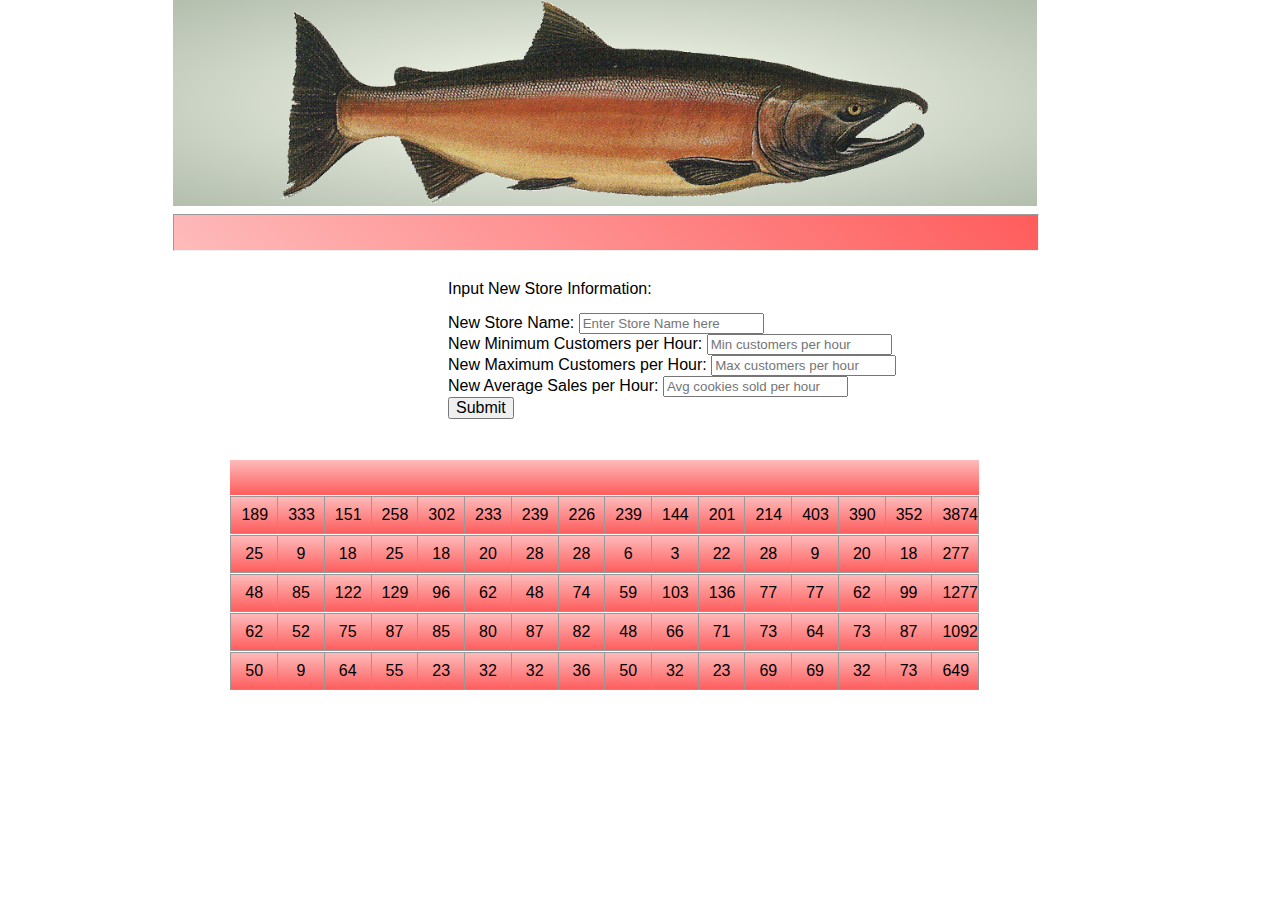
==== sales.html @ 2cfa4eb6 "cookie-stand hw 1" ====
<!DOCTYPE html>
<html>
  <head>
    <meta charset="utf-8">
    <link type="text/css" rel="stylesheet" href="reset.css"/>
    <link type="text/css" rel="stylesheet" href="styles.css"/>
    <title>Salmon Cookies Sales</title>
  </head>
  <header>

  </header>
    <body id="body">
        <section id="salmon">
          <img src="salmon.png" alt="Image of a salmon"/>
        </section>
        <hr id="hrLine"></hr>
    <form id="newStoreInputForm">
      <fieldset>
        <legend>Input New Store Information:</legend>
        New Store Name: <input type="text" placeholder="Enter Store Name here" name="newStoreName" required><br/>
        New Minimum Customers per Hour: <input type="text" placeholder="Min customers per hour" name="newMinCust" required><br/>
        New Maximum Customers per Hour: <input type="text" placeholder="Max customers per hour" name="newMaxCust" required><br/>
        New Average Sales per Hour: <input type="text" placeholder="Avg cookies sold per hour" name="newAvgSales" required><br/>
        <button formButton="enter-form" type="submit" value="submit">Submit</button>
      </fieldset>
    </form>
    <table id="avgSalesTable">
    </table>
    <script src="sales.js"></script>
  </body>
  <footer>
  </footer>
</html>
---- styles.css ----
/*
html {
  background: -moz-linear-gradient(top,  #febbbb 0%, #fe9090 45%, #ff5c5c 100%); /* FF3.6-15 */
/*  background: -webkit-linear-gradient(top,  #febbbb 0%,#fe9090 45%,#ff5c5c 100%); /* Chrome10-25,Safari5.1-6 */
  /*background: linear-gradient(to bottom,  #febbbb 0%,#fe9090 45%,#ff5c5c 100%); /* W3C, IE10+, FF16+, Chrome26+, Opera12+, Safari7+ */*/
  /*filter: progid:DXImageTransform.Microsoft.gradient( startColorstr='#febbbb', endColorstr='#ff5c5c',GradientType=0 ); /* IE6-9 */*/
  /*background-repeat: no-repeat;*/
}
header {
}
section {
  margin-left: 15%;
}
#salmon {
  max-width: 75%;
  background: rgb(252,255,244);
  background: -moz-radial-gradient(center, ellipse cover,  rgba(252,255,244,1) 0%, rgba(223,229,215,1) 40%, rgba(179,190,173,1) 100%);
  background: -webkit-radial-gradient(center, ellipse cover,  rgba(252,255,244,1) 0%,rgba(223,229,215,1) 40%,rgba(179,190,173,1) 100%);
  background: radial-gradient(ellipse at center,  rgba(252,255,244,1) 0%,rgba(223,229,215,1) 40%,rgba(179,190,173,1) 100%);
  filter: progid:DXImageTransform.Microsoft.gradient( startColorstr='#fcfff4', endColorstr='#b3bead',GradientType=1 );
}
fieldset {
  max-width: 75%;
}
img {
  max-width: 75%;
  margin-left: 12.5%;
}
body {
  font-family: cursive, sans-serif;
  max-width: 90%;
  height: auto;
  border: 2px
}
table {
  background: -webkit-linear-gradient(#febbbb 0%, #fe9090 45%, #ff5c5c 100%);
  background: -o-linear-gradient(#febbbb 0%, #fe9090 45%, #ff5c5c 100%);
  background: linear-gradient(#febbbb 0%, #fe9090 45%, #ff5c5c 100%);
  background: linear-gradient(to bottom,  #febbbb 0%,#fe9090 45%,#ff5c5c 100%);
  filter: progid:DXImageTransform.Microsoft.gradient( startColorstr='#febbbb', endColorstr='#ff5c5c',GradientType=0 );
  display: table;
  table-layout: fixed;
  border-spacing: 0.5rem;
  border-collapse: collapse;
  margin-left: 20%;
  margin-top: 1px;
  width: 65%;
  vertical-align: bottom;
  height: 35px;
  padding: 30px;
  text-align: center;
  font-family: cursive, sans-serif;
  border-color: #000;
  clear: both;
}
tbody {
  display: table-row-group;
  vertical-align: middle;
  border-color: #000;
}
thead {
  display: table-header-group;
  vertical-align: middle;
  border-color: inherit;
}
tfoot {
  display: table-footer-group;
  vertical-align: middle;
  border-color: inherit;
}
tr {
  height: 35px;
  display: table-row;
  vertical-align: inherit;
  border-color: inherit;
}
col {
  display: table-column;
}
colgroup {
  display: table-column-group;
}
th {
}
td {
  display: table-cell;
  vertical-align: inherit;
  text-align: center;
  padding: 0.15rem;
  border: 1px solid #ccc;
  vertical-align: bottom;
  border: 1px solid #999;
  padding: 10px;
}
#hrLine {
  margin-left: 15%;
  height: 35px;
  max-width: 75%;
  background: rgb(254,187,187); /* Old browsers */
  background: -moz-linear-gradient(45deg,  rgba(254,187,187,1) 0%, rgba(254,144,144,1) 45%, rgba(255,92,92,1) 100%);
  background: -webkit-linear-gradient(45deg,  rgba(254,187,187,1) 0%,rgba(254,144,144,1) 45%,rgba(255,92,92,1) 100%);
  background: linear-gradient(45deg,  rgba(254,187,187,1) 0%,rgba(254,144,144,1) 45%,rgba(255,92,92,1) 100%);
  filter: progid:DXImageTransform.Microsoft.gradient( startColorstr='#febbbb', endColorstr='#ff5c5c',GradientType=1 );
}
#tempBookmark-1 {
  text-align: center;
  max-width: 100%;
  height: 100px;
}
form {
  font-family: cursive, sans-serif;
  margin-left: 37.5%;
  margin-top: 30px;
  margin-bottom: 25px;
  font:100%/1 cursive, sans-serif;
}
#newStoreInputForm {
    font:100%/1 cursive, sans-serif;
    font-family: cursive, sans-serif;
}
fieldset {
  padding: 1em;
  font:100%/1 cursive, sans-serif;
  }
button {
  font:100%/1 cursive, sans-serif;
}
label {
  float:left;
  width:25%;
  margin-right:0.5em;
  padding-top:0.2em;
  text-align:right;
  font-weight:bold;
  font:100%/1 cursive, sans-serif;
  }
caption {
  display: table-caption;
  text-align: center;
  font:100%/1 cursive, sans-serif;
}
footer {
  padding: 30px;
  text-align: center;
  font-family: 'Open Sans', sans-serif;
  color: 	#C0C0C0;
  clear: both;
}
/*
html {
  line-height: 1.15;
  -ms-text-size-adjust: 100%;
  -webkit-text-size-adjust: 100%;
}

h1{
  padding-top: 100px;
  font-size:4em;
  text-align: center;
  margin: 0.67em 0;
  font-family: 'Rubik Mono One', sans-serif;
  margin: 10px;
}

h4{
  font-family: 'Ubuntu', sans-serif;
  text-align: center;
}
ul {
  list-style-image: url("#");


}

body {
  margin: 0;
}

section{
  font-family: 'Raleway', sans-serif;
  padding: 20px;
  float: left;
  width: 50%;
  color:gray;
  display: inline-block;
}

aside {
  float: right;
  width: 30%;
  padding: 10px;
  border: 1px dotted red;
  font-family: 'Space Mono', monospace;
  margin-right: 30px;
   }

a {
  background-color: transparent;
  -webkit-text-decoration-skip: objects;
}

*/


}
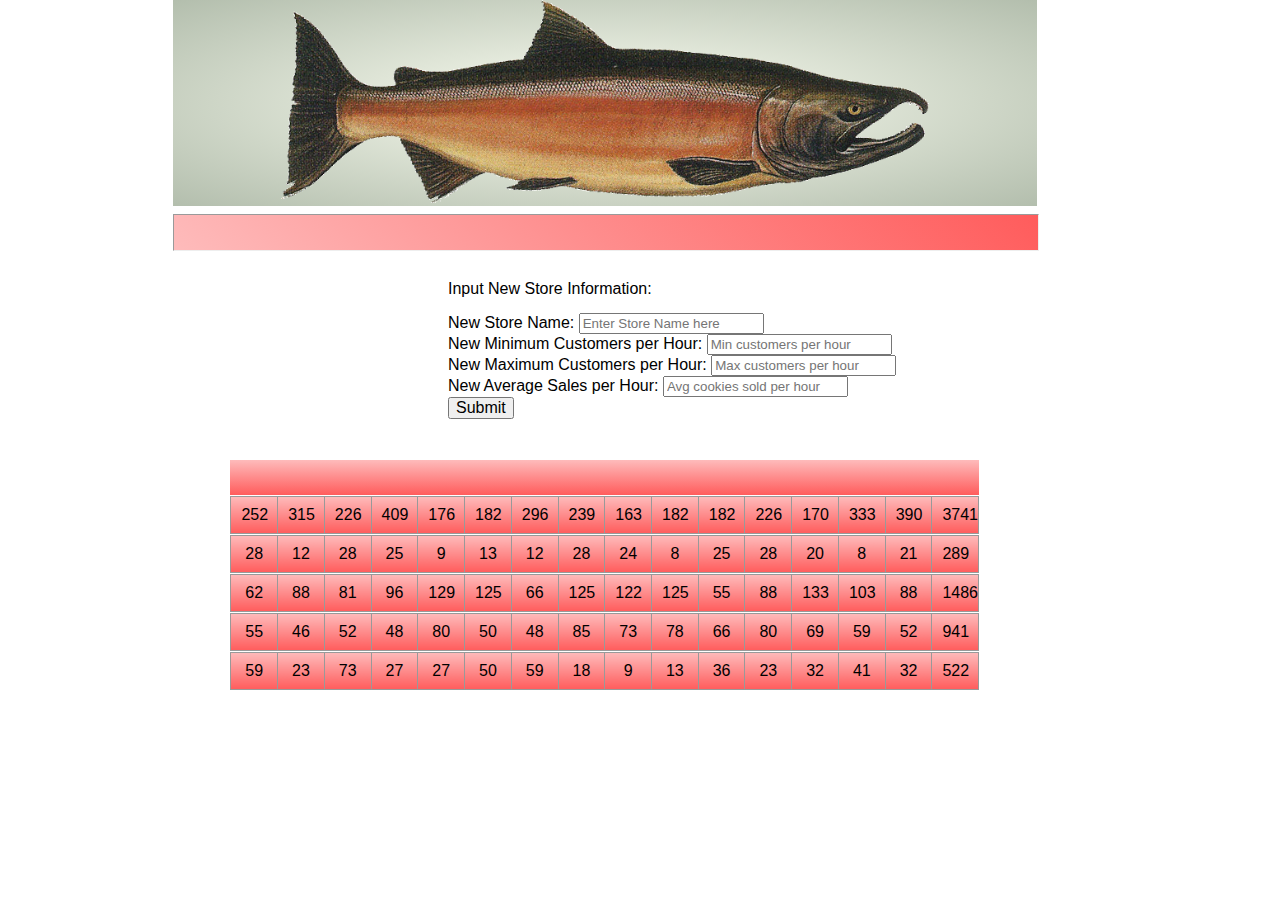
==== commit 51ada253: "Last commit Sunday night" ====
--- a/sales.html
+++ b/sales.html
@@ -14,7 +14,7 @@
           <img src="salmon.png" alt="Image of a salmon"/>
         </section>
         <hr id="hrLine"></hr>
-    <form id="newStoreInputForm">
+    <form id="newStoreForm">
       <fieldset>
         <legend>Input New Store Information:</legend>
         New Store Name: <input type="text" placeholder="Enter Store Name here" name="newStoreName" required><br/>
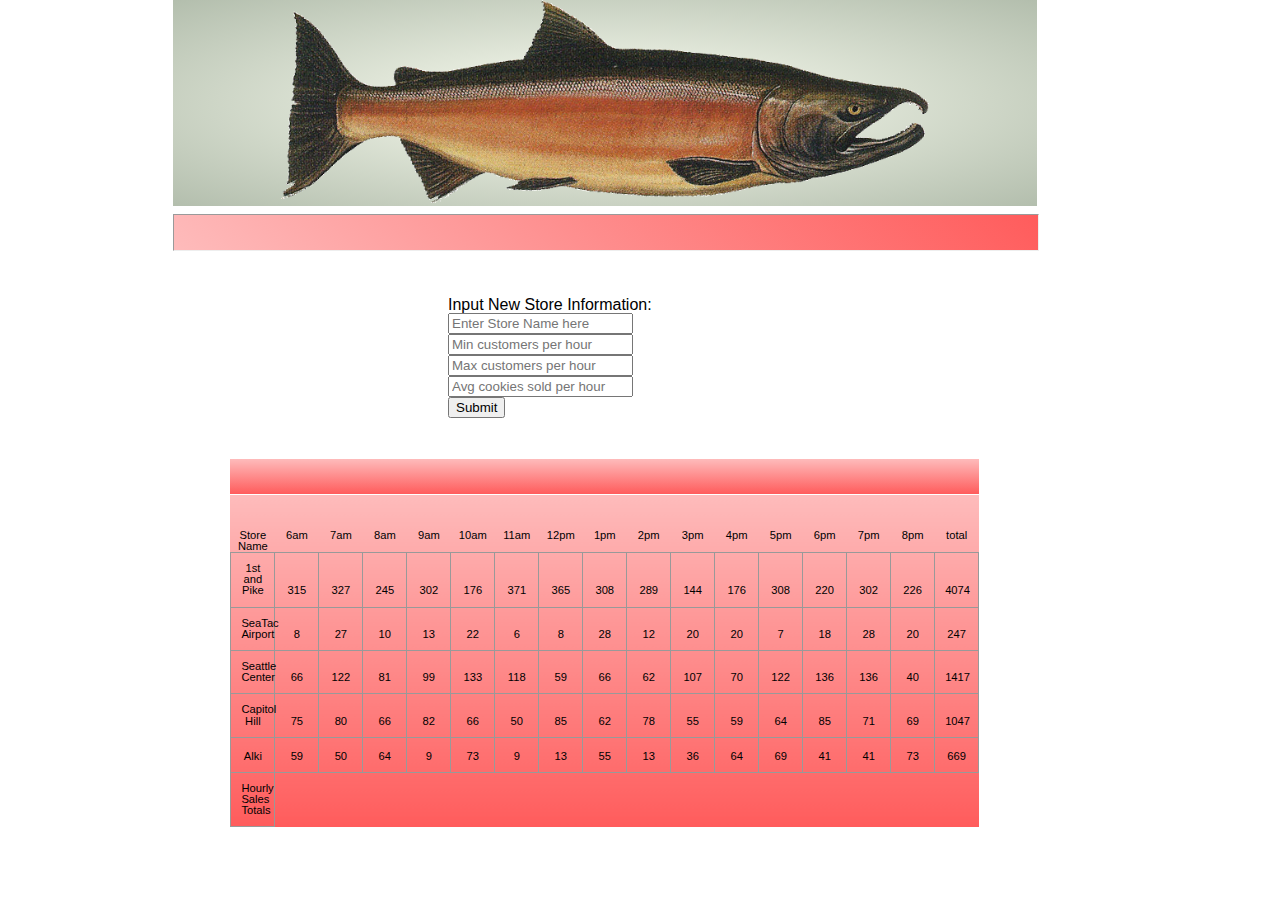
==== commit 74d96834: "Finishing up js. New store func working." ====
--- a/sales.html
+++ b/sales.html
@@ -6,25 +6,34 @@
     <link type="text/css" rel="stylesheet" href="styles.css"/>
     <title>Salmon Cookies Sales</title>
   </head>
-  <header>
 
-  </header>
-    <body id="body">
+    <body>
         <section id="salmon">
           <img src="salmon.png" alt="Image of a salmon"/>
         </section>
         <hr id="hrLine"></hr>
-    <form id="newStoreForm">
+    <form action="index.html" method="get" id="newStoreForm">
       <fieldset>
-        <legend>Input New Store Information:</legend>
-        New Store Name: <input type="text" placeholder="Enter Store Name here" name="newStoreName" required><br/>
-        New Minimum Customers per Hour: <input type="text" placeholder="Min customers per hour" name="newMinCust" required><br/>
-        New Maximum Customers per Hour: <input type="text" placeholder="Max customers per hour" name="newMaxCust" required><br/>
-        New Average Sales per Hour: <input type="text" placeholder="Avg cookies sold per hour" name="newAvgSales" required><br/>
-        <button formButton="enter-form" type="submit" value="submit">Submit</button>
+        <h2>Input New Store Information:</h2>
+          <ul>
+            <li>
+              <input type="text" placeholder="Enter Store Name here" name="storeName" id="storeName" required/>
+            </li>
+            <li>
+              <input type="number" placeholder="Min customers per hour" name="minCust" id="minCust" required/>
+            </li>
+            <li>
+              <input type="number" placeholder="Max customers per hour" name="maxCust" id="maxCust" required/>
+            </li>
+            <li><input type="number" placeholder="Avg cookies sold per hour" name="avgCookies" id=avgCookies step="0.01" required>
+            </li>
+            <li>
+              <input type="submit" value="Submit" name="submit" id="submitButton"/>
+            </li>
+          </ul>
       </fieldset>
     </form>
-    <table id="avgSalesTable">
+    <table >
     </table>
     <script src="sales.js"></script>
   </body>
--- a/styles.css
+++ b/styles.css
@@ -50,6 +50,7 @@
   padding: 30px;
   text-align: center;
   font-family: cursive, sans-serif;
+  font-size: .7em;
   border-color: #000;
   clear: both;
 }
@@ -114,7 +115,7 @@
   margin-bottom: 25px;
   font:100%/1 cursive, sans-serif;
 }
-#newStoreInputForm {
+#newStoreForm {
     font:100%/1 cursive, sans-serif;
     font-family: cursive, sans-serif;
 }
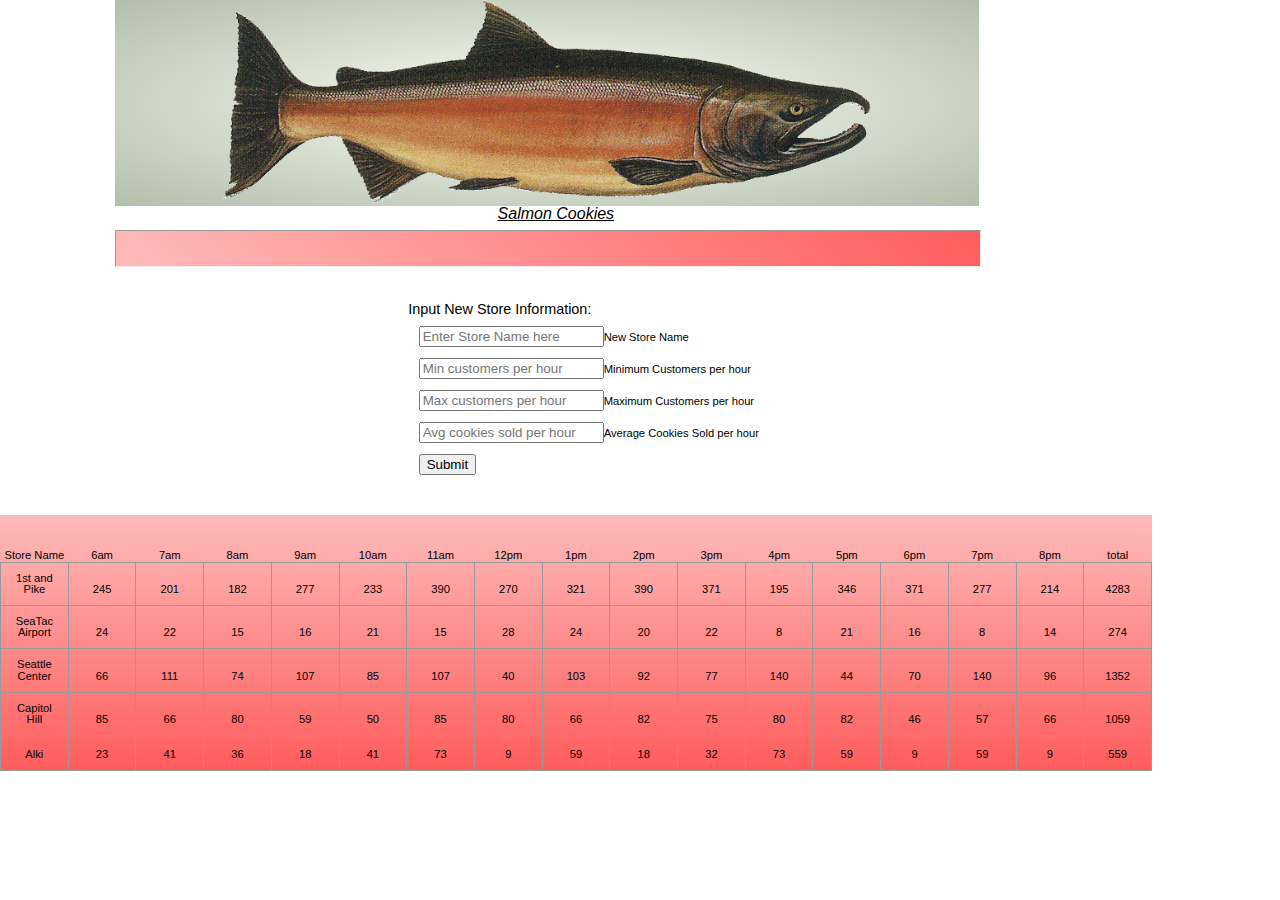
==== commit 3d0c47fe: "added css and refined js" ====
--- a/sales.html
+++ b/sales.html
@@ -6,37 +6,38 @@
     <link type="text/css" rel="stylesheet" href="styles.css"/>
     <title>Salmon Cookies Sales</title>
   </head>
-
-    <body>
-        <section id="salmon">
-          <img src="salmon.png" alt="Image of a salmon"/>
-        </section>
-        <hr id="hrLine"></hr>
-    <form action="index.html" method="get" id="newStoreForm">
-      <fieldset>
-        <h2>Input New Store Information:</h2>
-          <ul>
-            <li>
-              <input type="text" placeholder="Enter Store Name here" name="storeName" id="storeName" required/>
-            </li>
-            <li>
-              <input type="number" placeholder="Min customers per hour" name="minCust" id="minCust" required/>
-            </li>
-            <li>
-              <input type="number" placeholder="Max customers per hour" name="maxCust" id="maxCust" required/>
-            </li>
-            <li><input type="number" placeholder="Avg cookies sold per hour" name="avgCookies" id=avgCookies step="0.01" required>
-            </li>
-            <li>
-              <input type="submit" value="Submit" name="submit" id="submitButton"/>
-            </li>
-          </ul>
-      </fieldset>
-    </form>
-    <table >
-    </table>
-    <script src="sales.js"></script>
-  </body>
+  <body>
+      <section id="salmon">
+        <img src="salmon.png" alt="Image of a salmon"/>
+      </section>
+      <section>
+        <p>Salmon Cookies</p>
+      </section>
+      <hr id="hrLine"></hr>
+  <form action="index.html" method="get" id="newStoreForm">
+    <fieldset>
+      <h2>Input New Store Information:</h2>
+      <ul>
+        <li>
+          <input type="text" placeholder="Enter Store Name here" name="storeName" id="storeName" required/><a>New Store Name</a>
+        </li>
+        <li>
+          <input type="number" placeholder="Min customers per hour" name="minCust" id="minCust" required/><a>Minimum Customers per hour</a>
+        </li>
+        <li>
+          <input type="number" placeholder="Max customers per hour" name="maxCust" id="maxCust" required/><a>Maximum Customers per hour</a>
+        </li>
+        <li>
+          <input type="number" placeholder="Avg cookies sold per hour" name="avgCookies" id="avgCookies" step="0.01" required><a>Average Cookies Sold per hour</a>
+        </li>
+        <li>
+          <input type="submit" value="Submit" name="submit" id="submitButton"/>
+        </li>
+      </ul>
+    </fieldset>
+  </form>
+  <script src="sales.js"></script>
+</body>
   <footer>
   </footer>
 </html>
--- a/styles.css
+++ b/styles.css
@@ -8,8 +8,25 @@
 }
 header {
 }
+h1 {
+font-family: cursive, sans-serif;
+font-size: 2em;
+/*text-align: center;*/
+max-width: 100%;
+}
+p {
+  text-align: center;
+  text-decoration: underline;
+  font-style: italic;
+  font-family: cursive, sans-serif;
+  max-width: 100%;
+  margin-right: 15%;
+}
+h2 {
+  font-size: .9em;
+}
 section {
-  margin-left: 15%;
+  margin-left: 10%;
 }
 #salmon {
   max-width: 75%;
@@ -42,9 +59,9 @@
   table-layout: fixed;
   border-spacing: 0.5rem;
   border-collapse: collapse;
-  margin-left: 20%;
+  /*margin-left: 20%;*/
   margin-top: 1px;
-  width: 65%;
+  width: 100%;
   vertical-align: bottom;
   height: 35px;
   padding: 30px;
@@ -53,6 +70,7 @@
   font-size: .7em;
   border-color: #000;
   clear: both;
+
 }
 tbody {
   display: table-row-group;
@@ -76,7 +94,10 @@
   border-color: inherit;
 }
 col {
+  /*white-space: nowrap;*/
   display: table-column;
+  width: auto;
+  /*padding: 10px;*/
 }
 colgroup {
   display: table-column-group;
@@ -94,7 +115,7 @@
   padding: 10px;
 }
 #hrLine {
-  margin-left: 15%;
+  margin-left: 10%;
   height: 35px;
   max-width: 75%;
   background: rgb(254,187,187); /* Old browsers */
@@ -110,17 +131,28 @@
 }
 form {
   font-family: cursive, sans-serif;
-  margin-left: 37.5%;
+  padding: 10px;
+  margin-left: 35%;
   margin-top: 30px;
   margin-bottom: 25px;
   font:100%/1 cursive, sans-serif;
 }
+ul {
+  padding: 5px;
+}
+li {
+  padding: 1%;
+}
+a {
+  font-size: .7rem;
+}
 #newStoreForm {
-    font:100%/1 cursive, sans-serif;
-    font-family: cursive, sans-serif;
+  font-size: 1rem;
+  font-family: cursive, sans-serif;
+  padding: 5px;
 }
 fieldset {
-  padding: 1em;
+  /*padding: 1rem;*/
   font:100%/1 cursive, sans-serif;
   }
 button {
@@ -129,8 +161,8 @@
 label {
   float:left;
   width:25%;
-  margin-right:0.5em;
-  padding-top:0.2em;
+  margin-right:0.5rem;
+  padding-top:0.2rem;
   text-align:right;
   font-weight:bold;
   font:100%/1 cursive, sans-serif;
@@ -154,13 +186,7 @@
   -webkit-text-size-adjust: 100%;
 }
 
-h1{
-  padding-top: 100px;
-  font-size:4em;
-  text-align: center;
-  margin: 0.67em 0;
-  font-family: 'Rubik Mono One', sans-serif;
-  margin: 10px;
+
 }
 
 h4{
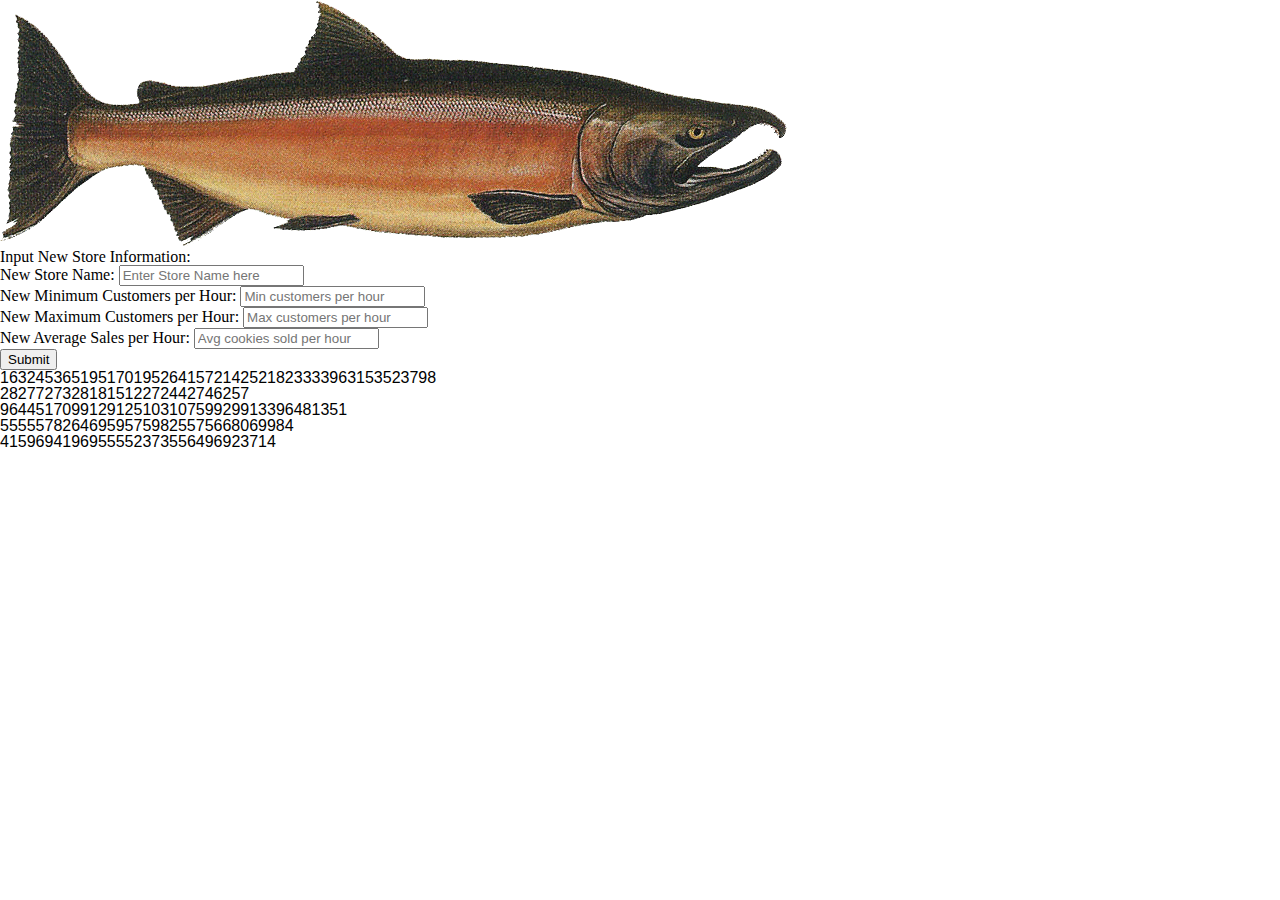
==== commit 44cc931e: "Merge pull request #10 from mathewcmartin/thur-layout" ====
--- a/sales.html
+++ b/sales.html
@@ -4,40 +4,26 @@
     <meta charset="utf-8">
     <link type="text/css" rel="stylesheet" href="reset.css"/>
     <link type="text/css" rel="stylesheet" href="styles.css"/>
-    <title>Salmon Cookies Sales</title>
+    <title>Salmon Cookies</title>
   </head>
-  <body>
-      <section id="salmon">
-        <img src="salmon.png" alt="Image of a salmon"/>
-      </section>
-      <section>
-        <p>Salmon Cookies</p>
-      </section>
-      <hr id="hrLine"></hr>
-  <form action="index.html" method="get" id="newStoreForm">
-    <fieldset>
-      <h2>Input New Store Information:</h2>
-      <ul>
-        <li>
-          <input type="text" placeholder="Enter Store Name here" name="storeName" id="storeName" required/><a>New Store Name</a>
-        </li>
-        <li>
-          <input type="number" placeholder="Min customers per hour" name="minCust" id="minCust" required/><a>Minimum Customers per hour</a>
-        </li>
-        <li>
-          <input type="number" placeholder="Max customers per hour" name="maxCust" id="maxCust" required/><a>Maximum Customers per hour</a>
-        </li>
-        <li>
-          <input type="number" placeholder="Avg cookies sold per hour" name="avgCookies" id="avgCookies" step="0.01" required><a>Average Cookies Sold per hour</a>
-        </li>
-        <li>
-          <input type="submit" value="Submit" name="submit" id="submitButton"/>
-        </li>
-      </ul>
-    </fieldset>
-  </form>
-  <script src="sales.js"></script>
-</body>
+  <header>
+    <img src="salmon.png" alt="Image of a salmon">
+  </header>
+  <body id="body">
+    <form id="newStoreInputForm">
+      <fieldset>
+        <legend>Input New Store Information:</legend>
+        New Store Name: <input type="text" placeholder="Enter Store Name here" name="newStoreName" required><br/>
+        New Minimum Customers per Hour: <input type="text" placeholder="Min customers per hour" name="newMinCust" required><br/>
+        New Maximum Customers per Hour: <input type="text" placeholder="Max customers per hour" name="newMaxCust" required><br/>
+        New Average Sales per Hour: <input type="text" placeholder="Avg cookies sold per hour" name="newAvgSales" required><br/>
+        <button formButton="enter-form" type="submit" value="submit">Submit</button>
+      </fieldset>
+    </form>
+    <table class="avgSalesTable">
+    </table>
+    <script src="sales.js"></script>
+  </body>
   <footer>
   </footer>
 </html>
--- a/styles.css
+++ b/styles.css
@@ -2,175 +2,27 @@
 html {
   background: -moz-linear-gradient(top,  #febbbb 0%, #fe9090 45%, #ff5c5c 100%); /* FF3.6-15 */
 /*  background: -webkit-linear-gradient(top,  #febbbb 0%,#fe9090 45%,#ff5c5c 100%); /* Chrome10-25,Safari5.1-6 */
-  /*background: linear-gradient(to bottom,  #febbbb 0%,#fe9090 45%,#ff5c5c 100%); /* W3C, IE10+, FF16+, Chrome26+, Opera12+, Safari7+ */*/
-  /*filter: progid:DXImageTransform.Microsoft.gradient( startColorstr='#febbbb', endColorstr='#ff5c5c',GradientType=0 ); /* IE6-9 */*/
-  /*background-repeat: no-repeat;*/
+  background: linear-gradient(to bottom,  #febbbb 0%,#fe9090 45%,#ff5c5c 100%); /* W3C, IE10+, FF16+, Chrome26+, Opera12+, Safari7+ */
+  filter: progid:DXImageTransform.Microsoft.gradient( startColorstr='#febbbb', endColorstr='#ff5c5c',GradientType=0 ); /* IE6-9 */
+  background-repeat: no-repeat;
 }
-header {
-}
-h1 {
-font-family: cursive, sans-serif;
-font-size: 2em;
-/*text-align: center;*/
-max-width: 100%;
-}
-p {
-  text-align: center;
-  text-decoration: underline;
-  font-style: italic;
-  font-family: cursive, sans-serif;
-  max-width: 100%;
-  margin-right: 15%;
-}
-h2 {
-  font-size: .9em;
-}
-section {
-  margin-left: 10%;
-}
-#salmon {
-  max-width: 75%;
-  background: rgb(252,255,244);
-  background: -moz-radial-gradient(center, ellipse cover,  rgba(252,255,244,1) 0%, rgba(223,229,215,1) 40%, rgba(179,190,173,1) 100%);
-  background: -webkit-radial-gradient(center, ellipse cover,  rgba(252,255,244,1) 0%,rgba(223,229,215,1) 40%,rgba(179,190,173,1) 100%);
-  background: radial-gradient(ellipse at center,  rgba(252,255,244,1) 0%,rgba(223,229,215,1) 40%,rgba(179,190,173,1) 100%);
-  filter: progid:DXImageTransform.Microsoft.gradient( startColorstr='#fcfff4', endColorstr='#b3bead',GradientType=1 );
-}
+
 fieldset {
   max-width: 75%;
 }
 img {
   max-width: 75%;
-  margin-left: 12.5%;
 }
 body {
-  font-family: cursive, sans-serif;
-  max-width: 90%;
-  height: auto;
+
   border: 2px
+
 }
 table {
-  background: -webkit-linear-gradient(#febbbb 0%, #fe9090 45%, #ff5c5c 100%);
-  background: -o-linear-gradient(#febbbb 0%, #fe9090 45%, #ff5c5c 100%);
-  background: linear-gradient(#febbbb 0%, #fe9090 45%, #ff5c5c 100%);
-  background: linear-gradient(to bottom,  #febbbb 0%,#fe9090 45%,#ff5c5c 100%);
-  filter: progid:DXImageTransform.Microsoft.gradient( startColorstr='#febbbb', endColorstr='#ff5c5c',GradientType=0 );
-  display: table;
-  table-layout: fixed;
-  border-spacing: 0.5rem;
-  border-collapse: collapse;
-  /*margin-left: 20%;*/
-  margin-top: 1px;
-  width: 100%;
-  vertical-align: bottom;
-  height: 35px;
   padding: 30px;
   text-align: center;
-  font-family: cursive, sans-serif;
-  font-size: .7em;
-  border-color: #000;
+  font-family: 'Open Sans', sans-serif;
   clear: both;
-
-}
-tbody {
-  display: table-row-group;
-  vertical-align: middle;
-  border-color: #000;
-}
-thead {
-  display: table-header-group;
-  vertical-align: middle;
-  border-color: inherit;
-}
-tfoot {
-  display: table-footer-group;
-  vertical-align: middle;
-  border-color: inherit;
-}
-tr {
-  height: 35px;
-  display: table-row;
-  vertical-align: inherit;
-  border-color: inherit;
-}
-col {
-  /*white-space: nowrap;*/
-  display: table-column;
-  width: auto;
-  /*padding: 10px;*/
-}
-colgroup {
-  display: table-column-group;
-}
-th {
-}
-td {
-  display: table-cell;
-  vertical-align: inherit;
-  text-align: center;
-  padding: 0.15rem;
-  border: 1px solid #ccc;
-  vertical-align: bottom;
-  border: 1px solid #999;
-  padding: 10px;
-}
-#hrLine {
-  margin-left: 10%;
-  height: 35px;
-  max-width: 75%;
-  background: rgb(254,187,187); /* Old browsers */
-  background: -moz-linear-gradient(45deg,  rgba(254,187,187,1) 0%, rgba(254,144,144,1) 45%, rgba(255,92,92,1) 100%);
-  background: -webkit-linear-gradient(45deg,  rgba(254,187,187,1) 0%,rgba(254,144,144,1) 45%,rgba(255,92,92,1) 100%);
-  background: linear-gradient(45deg,  rgba(254,187,187,1) 0%,rgba(254,144,144,1) 45%,rgba(255,92,92,1) 100%);
-  filter: progid:DXImageTransform.Microsoft.gradient( startColorstr='#febbbb', endColorstr='#ff5c5c',GradientType=1 );
-}
-#tempBookmark-1 {
-  text-align: center;
-  max-width: 100%;
-  height: 100px;
-}
-form {
-  font-family: cursive, sans-serif;
-  padding: 10px;
-  margin-left: 35%;
-  margin-top: 30px;
-  margin-bottom: 25px;
-  font:100%/1 cursive, sans-serif;
-}
-ul {
-  padding: 5px;
-}
-li {
-  padding: 1%;
-}
-a {
-  font-size: .7rem;
-}
-#newStoreForm {
-  font-size: 1rem;
-  font-family: cursive, sans-serif;
-  padding: 5px;
-}
-fieldset {
-  /*padding: 1rem;*/
-  font:100%/1 cursive, sans-serif;
-  }
-button {
-  font:100%/1 cursive, sans-serif;
-}
-label {
-  float:left;
-  width:25%;
-  margin-right:0.5rem;
-  padding-top:0.2rem;
-  text-align:right;
-  font-weight:bold;
-  font:100%/1 cursive, sans-serif;
-  }
-caption {
-  display: table-caption;
-  text-align: center;
-  font:100%/1 cursive, sans-serif;
 }
 footer {
   padding: 30px;
@@ -178,7 +30,6 @@
   font-family: 'Open Sans', sans-serif;
   color: 	#C0C0C0;
   clear: both;
-}
 /*
 html {
   line-height: 1.15;
@@ -186,7 +37,13 @@
   -webkit-text-size-adjust: 100%;
 }
 
-
+h1{
+  padding-top: 100px;
+  font-size:4em;
+  text-align: center;
+  margin: 0.67em 0;
+  font-family: 'Rubik Mono One', sans-serif;
+  margin: 10px;
 }
 
 h4{
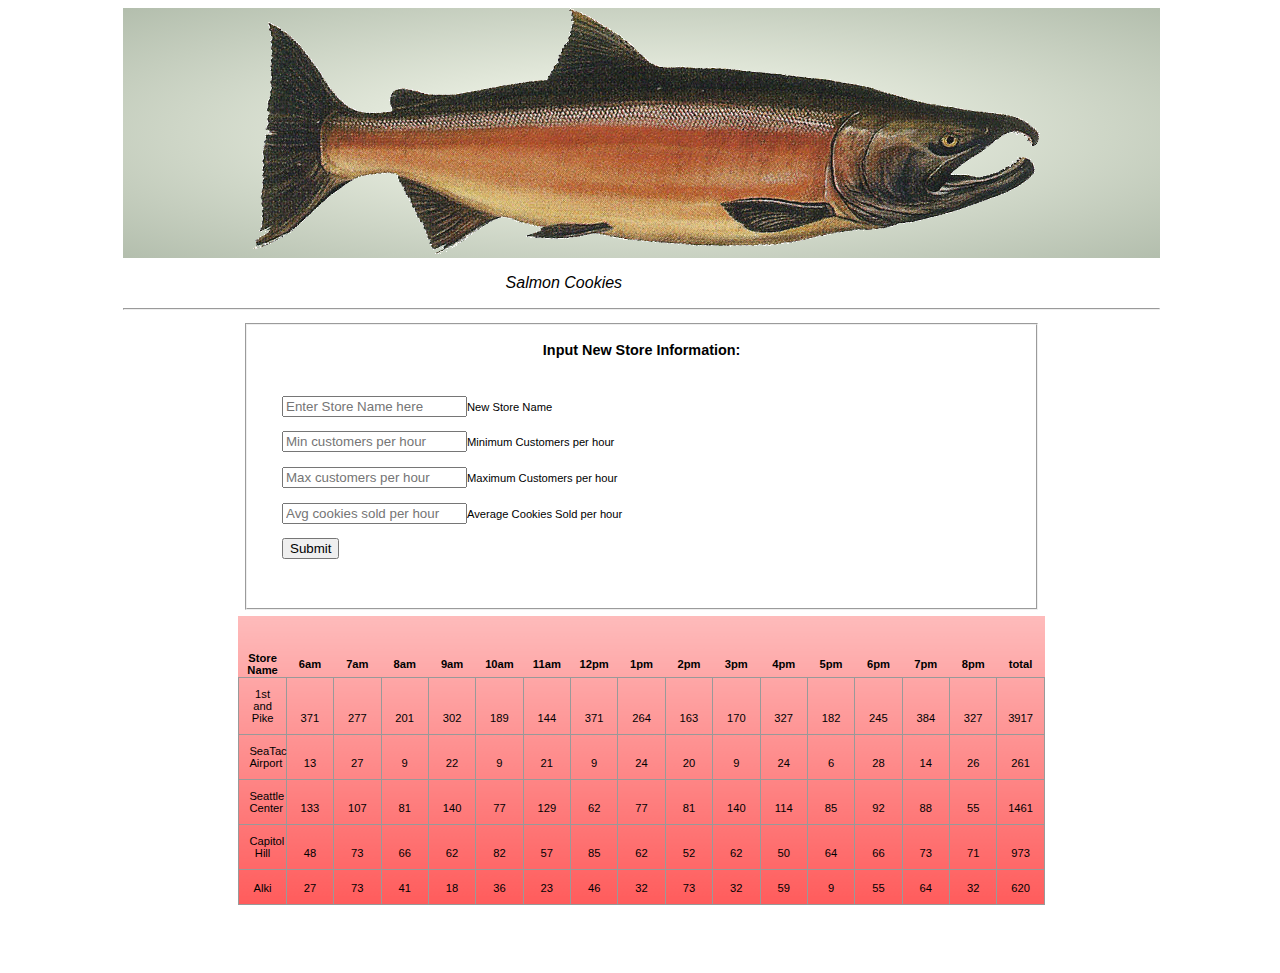
==== commit 3d894903: "For the sake of Nick commit, Git it together Man!" ====
--- a/sales.html
+++ b/sales.html
@@ -1,29 +1,43 @@
 <!DOCTYPE html>
 <html>
   <head>
+    <!-- <link type="text/css" rel="stylesheet" href="reset.css"/> -->
+    <link type="text/css" rel="stylesheet" href="styles.css"/>
     <meta charset="utf-8">
-    <link type="text/css" rel="stylesheet" href="reset.css"/>
-    <link type="text/css" rel="stylesheet" href="styles.css"/>
-    <title>Salmon Cookies</title>
+    <title>Salmon Cookies Sales</title>
   </head>
-  <header>
-    <img src="salmon.png" alt="Image of a salmon">
-  </header>
-  <body id="body">
-    <form id="newStoreInputForm">
-      <fieldset>
-        <legend>Input New Store Information:</legend>
-        New Store Name: <input type="text" placeholder="Enter Store Name here" name="newStoreName" required><br/>
-        New Minimum Customers per Hour: <input type="text" placeholder="Min customers per hour" name="newMinCust" required><br/>
-        New Maximum Customers per Hour: <input type="text" placeholder="Max customers per hour" name="newMaxCust" required><br/>
-        New Average Sales per Hour: <input type="text" placeholder="Avg cookies sold per hour" name="newAvgSales" required><br/>
-        <button formButton="enter-form" type="submit" value="submit">Submit</button>
-      </fieldset>
-    </form>
-    <table class="avgSalesTable">
-    </table>
-    <script src="sales.js"></script>
-  </body>
+  <body>
+      <section id="salmon">
+        <img src="salmon.png" alt="Image of a salmon"/>
+      </section>
+      <section>
+        <p>Salmon Cookies</p>
+      </section>
+      <hr id="hrLine"></hr>
+  <form action="index.html" method="get" id="newStoreForm">
+    <fieldset>
+      <h2>Input New Store Information:</h2>
+      <ul>
+        <li>
+          <input type="text" placeholder="Enter Store Name here" name="storeName" id="storeName" required/><a>New Store Name</a>
+        </li>
+        <li>
+          <input type="number" placeholder="Min customers per hour" name="minCust" id="minCust" required/><a>Minimum Customers per hour</a>
+        </li>
+        <li>
+          <input type="number" placeholder="Max customers per hour" name="maxCust" id="maxCust" required/><a>Maximum Customers per hour</a>
+        </li>
+        <li>
+          <input type="number" placeholder="Avg cookies sold per hour" name="avgCookies" id="avgCookies" step="0.01" required><a>Average Cookies Sold per hour</a>
+        </li>
+        <li>
+          <input type="submit" value="Submit" name="submit" id="submitButton"/>
+        </li>
+      </ul>
+    </fieldset>
+  </form>
+  <script src="sales.js"></script>
+</body>
   <footer>
   </footer>
 </html>
--- a/styles.css
+++ b/styles.css
@@ -2,27 +2,181 @@
 html {
   background: -moz-linear-gradient(top,  #febbbb 0%, #fe9090 45%, #ff5c5c 100%); /* FF3.6-15 */
 /*  background: -webkit-linear-gradient(top,  #febbbb 0%,#fe9090 45%,#ff5c5c 100%); /* Chrome10-25,Safari5.1-6 */
-  background: linear-gradient(to bottom,  #febbbb 0%,#fe9090 45%,#ff5c5c 100%); /* W3C, IE10+, FF16+, Chrome26+, Opera12+, Safari7+ */
-  filter: progid:DXImageTransform.Microsoft.gradient( startColorstr='#febbbb', endColorstr='#ff5c5c',GradientType=0 ); /* IE6-9 */
-  background-repeat: no-repeat;
-}
-
+  /*background: linear-gradient(to bottom,  #febbbb 0%,#fe9090 45%,#ff5c5c 100%); /* W3C, IE10+, FF16+, Chrome26+, Opera12+, Safari7+ */
+  /*filter: progid:DXImageTransform.Microsoft.gradient( startColorstr='#febbbb', endColorstr='#ff5c5c',GradientType=0 ); /* IE6-9 */
+  /*background-repeat: no-repeat;*/
+}
+header {
+}
+#chinook {
+  /*float: left;*/
+  margin-right: 15%;
+}
+h1 {
+font-family: cursive, sans-serif;
+font-size: 2em;
+text-align: center;
+max-width: 100%;
+}
+p {
+  text-align: center;
+  text-decoration: none;
+  font-style: italic;
+  font-family: cursive, sans-serif;
+  max-width: 100%;
+  margin-right: 15%;
+}
+h2 {
+  font-size: .9em;
+  text-align: center;
+}
+section {
+  margin-left: 10%;
+}
+#salmon {
+  max-width: 100%;
+  background: rgb(252,255,244);
+  background: -moz-radial-gradient(center, ellipse cover,  rgba(252,255,244,1) 0%, rgba(223,229,215,1) 40%, rgba(179,190,173,1) 100%);
+  background: -webkit-radial-gradient(center, ellipse cover,  rgba(252,255,244,1) 0%,rgba(223,229,215,1) 40%,rgba(179,190,173,1) 100%);
+  background: radial-gradient(ellipse at center,  rgba(252,255,244,1) 0%,rgba(223,229,215,1) 40%,rgba(179,190,173,1) 100%);
+  filter: progid:DXImageTransform.Microsoft.gradient( startColorstr='#fcfff4', endColorstr='#b3bead',GradientType=1 );
+}
 fieldset {
-  max-width: 75%;
+  max-width: 100%;
 }
 img {
-  max-width: 75%;
+  max-width: 100%;
+  margin-left: 12.5%;
 }
 body {
-
-  border: 2px
-
+  font-family: cursive, sans-serif;
+  max-width: 90%;
+  height: auto;
+}
+#hrLine {
+  margin-left: 10%;
+  height: auto;
+  max-width: 100%;
+  background: rgb(254,187,187); /* Old browsers */
+  background: -moz-linear-gradient(45deg,  rgba(254,187,187,1) 0%, rgba(254,144,144,1) 45%, rgba(255,92,92,1) 100%);
+  background: -webkit-linear-gradient(45deg,  rgba(254,187,187,1) 0%,rgba(254,144,144,1) 45%,rgba(255,92,92,1) 100%);
+  background: linear-gradient(45deg,  rgba(254,187,187,1) 0%,rgba(254,144,144,1) 45%,rgba(255,92,92,1) 100%);
+  filter: progid:DXImageTransform.Microsoft.gradient( startColorstr='#febbbb', endColorstr='#ff5c5c',GradientType=1 );
+}
+#tempBookmark-1 {
+  text-align: center;
+  max-width: 100%;
+  height: 100px;
+}
+fieldset {
+  /*padding: 1rem;*/
+  font:100%/1 cursive, sans-serif;
+}
+button {
+  font:100%/1 cursive, sans-serif;
+}
+form {
+  font-family: cursive, sans-serif;
+  padding: 13%;
+  margin-left: 20%;
+  margin-right: 10%;
+  /*margin-top: 30px;*/
+  /*margin-bottom: 25px;*/
+  font:100%/1 cursive, sans-serif;
+}
+ul {
+  padding: 2%;
+  list-style: none;
+}
+li {
+  padding: 1%;
+}
+a {
+  font-size: .7rem;
+}
+#newStoreForm {
+  font-size: 1rem;
+  font-family: cursive, sans-serif;
+  padding: 5px;
 }
 table {
+  background: -webkit-linear-gradient(#febbbb 0%, #fe9090 45%, #ff5c5c 100%);
+  background: -o-linear-gradient(#febbbb 0%, #fe9090 45%, #ff5c5c 100%);
+  background: linear-gradient(#febbbb 0%, #fe9090 45%, #ff5c5c 100%);
+  background: linear-gradient(to bottom,  #febbbb 0%,#fe9090 45%,#ff5c5c 100%);
+  filter: progid:DXImageTransform.Microsoft.gradient( startColorstr='#febbbb', endColorstr='#ff5c5c',GradientType=0 );
+  display: table;
+  table-layout: fixed;
+  border-spacing: 0.5rem;
+  border-collapse: collapse;
+  margin-left: 20%;
+  margin-top: 1px;
+  width: 70%;
+  vertical-align: bottom;
+  height: 35px;
   padding: 30px;
   text-align: center;
-  font-family: 'Open Sans', sans-serif;
+  font-family: cursive, sans-serif;
+  font-size: .7em;
+  border-color: #000;
   clear: both;
+
+}
+tbody {
+  display: table-row-group;
+  vertical-align: middle;
+  border-color: #000;
+}
+thead {
+  display: table-header-group;
+  vertical-align: middle;
+  border-color: inherit;
+}
+tfoot {
+  display: table-footer-group;
+  vertical-align: middle;
+  border-color: inherit;
+}
+tr {
+  height: 35px;
+  display: table-row;
+  vertical-align: inherit;
+  border-color: inherit;
+}
+col {
+  /*white-space: nowrap;*/
+  display: table-column;
+  width: auto;
+  /*padding: 10px;*/
+}
+colgroup {
+  display: table-column-group;
+}
+th {
+}
+td {
+  display: table-cell;
+  vertical-align: inherit;
+  text-align: center;
+  padding: 0.15rem;
+  border: 1px solid #ccc;
+  vertical-align: bottom;
+  border: 1px solid #999;
+  padding: 10px;
+}
+label {
+  float:left;
+  width:25%;
+  margin-right:0.5rem;
+  padding-top:0.2rem;
+  text-align:right;
+  font-weight:bold;
+  font:100%/1 cursive, sans-serif;
+  }
+caption {
+  display: table-caption;
+  text-align: center;
+  font:100%/1 cursive, sans-serif;
 }
 footer {
   padding: 30px;
@@ -30,6 +184,7 @@
   font-family: 'Open Sans', sans-serif;
   color: 	#C0C0C0;
   clear: both;
+}
 /*
 html {
   line-height: 1.15;
@@ -37,13 +192,7 @@
   -webkit-text-size-adjust: 100%;
 }
 
-h1{
-  padding-top: 100px;
-  font-size:4em;
-  text-align: center;
-  margin: 0.67em 0;
-  font-family: 'Rubik Mono One', sans-serif;
-  margin: 10px;
+
 }
 
 h4{
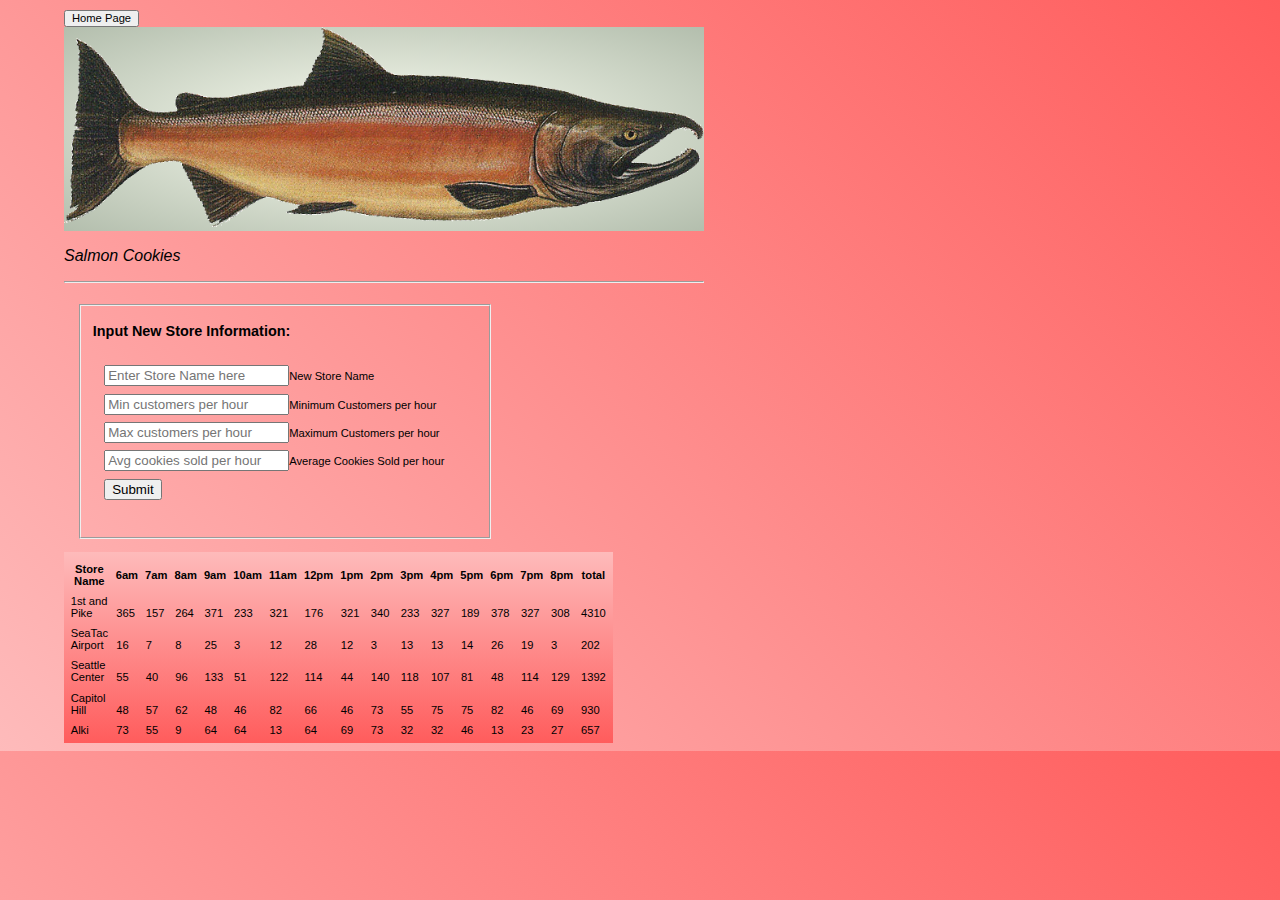
==== commit f2b898f8: "Added disgusting amount of CSS..." ====
--- a/sales.html
+++ b/sales.html
@@ -4,9 +4,10 @@
     <!-- <link type="text/css" rel="stylesheet" href="reset.css"/> -->
     <link type="text/css" rel="stylesheet" href="styles.css"/>
     <meta charset="utf-8">
+    <div><a href="index.html"><button>Home Page</button></a><br/>
     <title>Salmon Cookies Sales</title>
   </head>
-  <body>
+  <body class="salmonBgrd">
       <section id="salmon">
         <img src="salmon.png" alt="Image of a salmon"/>
       </section>
--- a/styles.css
+++ b/styles.css
@@ -1,37 +1,19 @@
-/*
-html {
-  background: -moz-linear-gradient(top,  #febbbb 0%, #fe9090 45%, #ff5c5c 100%); /* FF3.6-15 */
-/*  background: -webkit-linear-gradient(top,  #febbbb 0%,#fe9090 45%,#ff5c5c 100%); /* Chrome10-25,Safari5.1-6 */
-  /*background: linear-gradient(to bottom,  #febbbb 0%,#fe9090 45%,#ff5c5c 100%); /* W3C, IE10+, FF16+, Chrome26+, Opera12+, Safari7+ */
-  /*filter: progid:DXImageTransform.Microsoft.gradient( startColorstr='#febbbb', endColorstr='#ff5c5c',GradientType=0 ); /* IE6-9 */
-  /*background-repeat: no-repeat;*/
-}
-header {
-}
-#chinook {
-  /*float: left;*/
-  margin-right: 15%;
-}
 h1 {
 font-family: cursive, sans-serif;
-font-size: 2em;
-text-align: center;
+font-size: 1.7em;
 max-width: 100%;
 }
 p {
-  text-align: center;
   text-decoration: none;
   font-style: italic;
   font-family: cursive, sans-serif;
   max-width: 100%;
-  margin-right: 15%;
 }
 h2 {
   font-size: .9em;
-  text-align: center;
 }
 section {
-  margin-left: 10%;
+  position: relative;
 }
 #salmon {
   max-width: 100%;
@@ -41,20 +23,23 @@
   background: radial-gradient(ellipse at center,  rgba(252,255,244,1) 0%,rgba(223,229,215,1) 40%,rgba(179,190,173,1) 100%);
   filter: progid:DXImageTransform.Microsoft.gradient( startColorstr='#fcfff4', endColorstr='#b3bead',GradientType=1 );
 }
+.salesItem {
+  position: relative;
+  display: table-row;
+}
 fieldset {
   max-width: 100%;
 }
 img {
   max-width: 100%;
-  margin-left: 12.5%;
 }
 body {
   font-family: cursive, sans-serif;
-  max-width: 90%;
+  max-width: 50%;
+  margin-left: 5%;
   height: auto;
 }
 #hrLine {
-  margin-left: 10%;
   height: auto;
   max-width: 100%;
   background: rgb(254,187,187); /* Old browsers */
@@ -63,13 +48,19 @@
   background: linear-gradient(45deg,  rgba(254,187,187,1) 0%,rgba(254,144,144,1) 45%,rgba(255,92,92,1) 100%);
   filter: progid:DXImageTransform.Microsoft.gradient( startColorstr='#febbbb', endColorstr='#ff5c5c',GradientType=1 );
 }
+.salmonBgrd {
+  background: rgb(254,187,187); /* Old browsers */
+  background: -moz-linear-gradient(45deg,  rgba(254,187,187,1) 0%, rgba(254,144,144,1) 45%, rgba(255,92,92,1) 100%);
+  background: -webkit-linear-gradient(45deg,  rgba(254,187,187,1) 0%,rgba(254,144,144,1) 45%,rgba(255,92,92,1) 100%);
+  background: linear-gradient(45deg,  rgba(254,187,187,1) 0%,rgba(254,144,144,1) 45%,rgba(255,92,92,1) 100%);
+  filter: progid:DXImageTransform.Microsoft.gradient( startColorstr='#febbbb', endColorstr='#ff5c5c',GradientType=1 );  
+}
 #tempBookmark-1 {
   text-align: center;
   max-width: 100%;
   height: 100px;
 }
 fieldset {
-  /*padding: 1rem;*/
   font:100%/1 cursive, sans-serif;
 }
 button {
@@ -77,12 +68,9 @@
 }
 form {
   font-family: cursive, sans-serif;
-  padding: 13%;
-  margin-left: 20%;
-  margin-right: 10%;
-  /*margin-top: 30px;*/
-  /*margin-bottom: 25px;*/
+  padding: 3%;
   font:100%/1 cursive, sans-serif;
+  max-width: 65%;
 }
 ul {
   padding: 2%;
@@ -92,12 +80,12 @@
   padding: 1%;
 }
 a {
-  font-size: .7rem;
+  font-size: .7em;
 }
 #newStoreForm {
-  font-size: 1rem;
+  font-size: 1em;
   font-family: cursive, sans-serif;
-  padding: 5px;
+  padding: 2%;
 }
 table {
   background: -webkit-linear-gradient(#febbbb 0%, #fe9090 45%, #ff5c5c 100%);
@@ -105,134 +93,13 @@
   background: linear-gradient(#febbbb 0%, #fe9090 45%, #ff5c5c 100%);
   background: linear-gradient(to bottom,  #febbbb 0%,#fe9090 45%,#ff5c5c 100%);
   filter: progid:DXImageTransform.Microsoft.gradient( startColorstr='#febbbb', endColorstr='#ff5c5c',GradientType=0 );
-  display: table;
-  table-layout: fixed;
-  border-spacing: 0.5rem;
-  border-collapse: collapse;
-  margin-left: 20%;
-  margin-top: 1px;
+  border-spacing: 0.5em;
   width: 70%;
-  vertical-align: bottom;
-  height: 35px;
-  padding: 30px;
-  text-align: center;
   font-family: cursive, sans-serif;
   font-size: .7em;
   border-color: #000;
-  clear: both;
-
-}
-tbody {
-  display: table-row-group;
-  vertical-align: middle;
-  border-color: #000;
-}
-thead {
-  display: table-header-group;
-  vertical-align: middle;
-  border-color: inherit;
-}
-tfoot {
-  display: table-footer-group;
-  vertical-align: middle;
-  border-color: inherit;
-}
-tr {
-  height: 35px;
-  display: table-row;
-  vertical-align: inherit;
-  border-color: inherit;
-}
-col {
-  /*white-space: nowrap;*/
-  display: table-column;
-  width: auto;
-  /*padding: 10px;*/
-}
-colgroup {
-  display: table-column-group;
-}
-th {
 }
 td {
-  display: table-cell;
-  vertical-align: inherit;
-  text-align: center;
-  padding: 0.15rem;
-  border: 1px solid #ccc;
+  padding: 0.15em;
   vertical-align: bottom;
-  border: 1px solid #999;
-  padding: 10px;
 }
-label {
-  float:left;
-  width:25%;
-  margin-right:0.5rem;
-  padding-top:0.2rem;
-  text-align:right;
-  font-weight:bold;
-  font:100%/1 cursive, sans-serif;
-  }
-caption {
-  display: table-caption;
-  text-align: center;
-  font:100%/1 cursive, sans-serif;
-}
-footer {
-  padding: 30px;
-  text-align: center;
-  font-family: 'Open Sans', sans-serif;
-  color: 	#C0C0C0;
-  clear: both;
-}
-/*
-html {
-  line-height: 1.15;
-  -ms-text-size-adjust: 100%;
-  -webkit-text-size-adjust: 100%;
-}
-
-
-}
-
-h4{
-  font-family: 'Ubuntu', sans-serif;
-  text-align: center;
-}
-ul {
-  list-style-image: url("#");
-
-
-}
-
-body {
-  margin: 0;
-}
-
-section{
-  font-family: 'Raleway', sans-serif;
-  padding: 20px;
-  float: left;
-  width: 50%;
-  color:gray;
-  display: inline-block;
-}
-
-aside {
-  float: right;
-  width: 30%;
-  padding: 10px;
-  border: 1px dotted red;
-  font-family: 'Space Mono', monospace;
-  margin-right: 30px;
-   }
-
-a {
-  background-color: transparent;
-  -webkit-text-decoration-skip: objects;
-}
-
-*/
-
-
-}
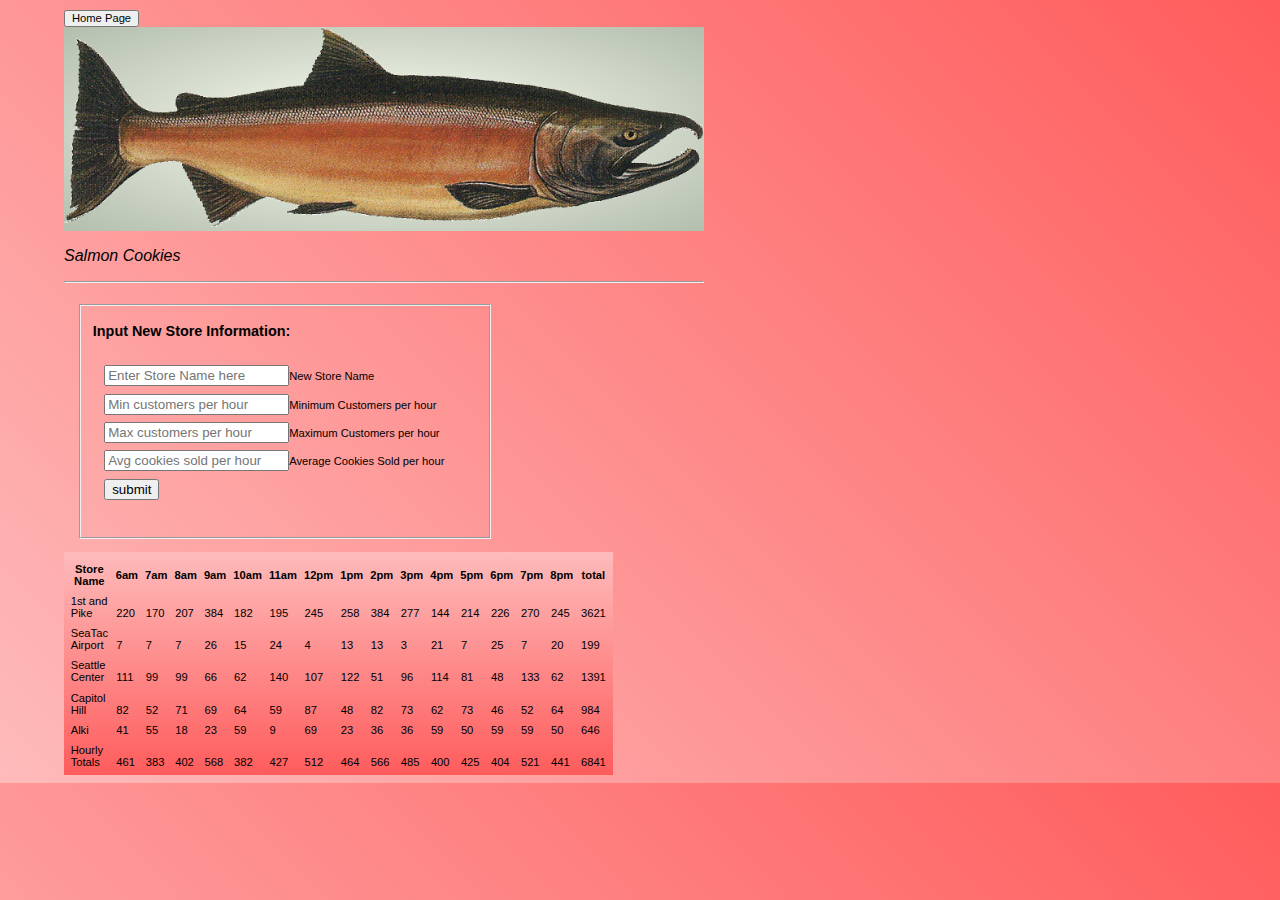
==== commit 34dc6b40: "Fixed totals row finally!" ====
--- a/sales.html
+++ b/sales.html
@@ -32,7 +32,7 @@
           <input type="number" placeholder="Avg cookies sold per hour" name="avgCookies" id="avgCookies" step="0.01" required><a>Average Cookies Sold per hour</a>
         </li>
         <li>
-          <input type="submit" value="Submit" name="submit" id="submitButton"/>
+          <input type="submit" value="submit" name="submit" id="submitButton"/>
         </li>
       </ul>
     </fieldset>
